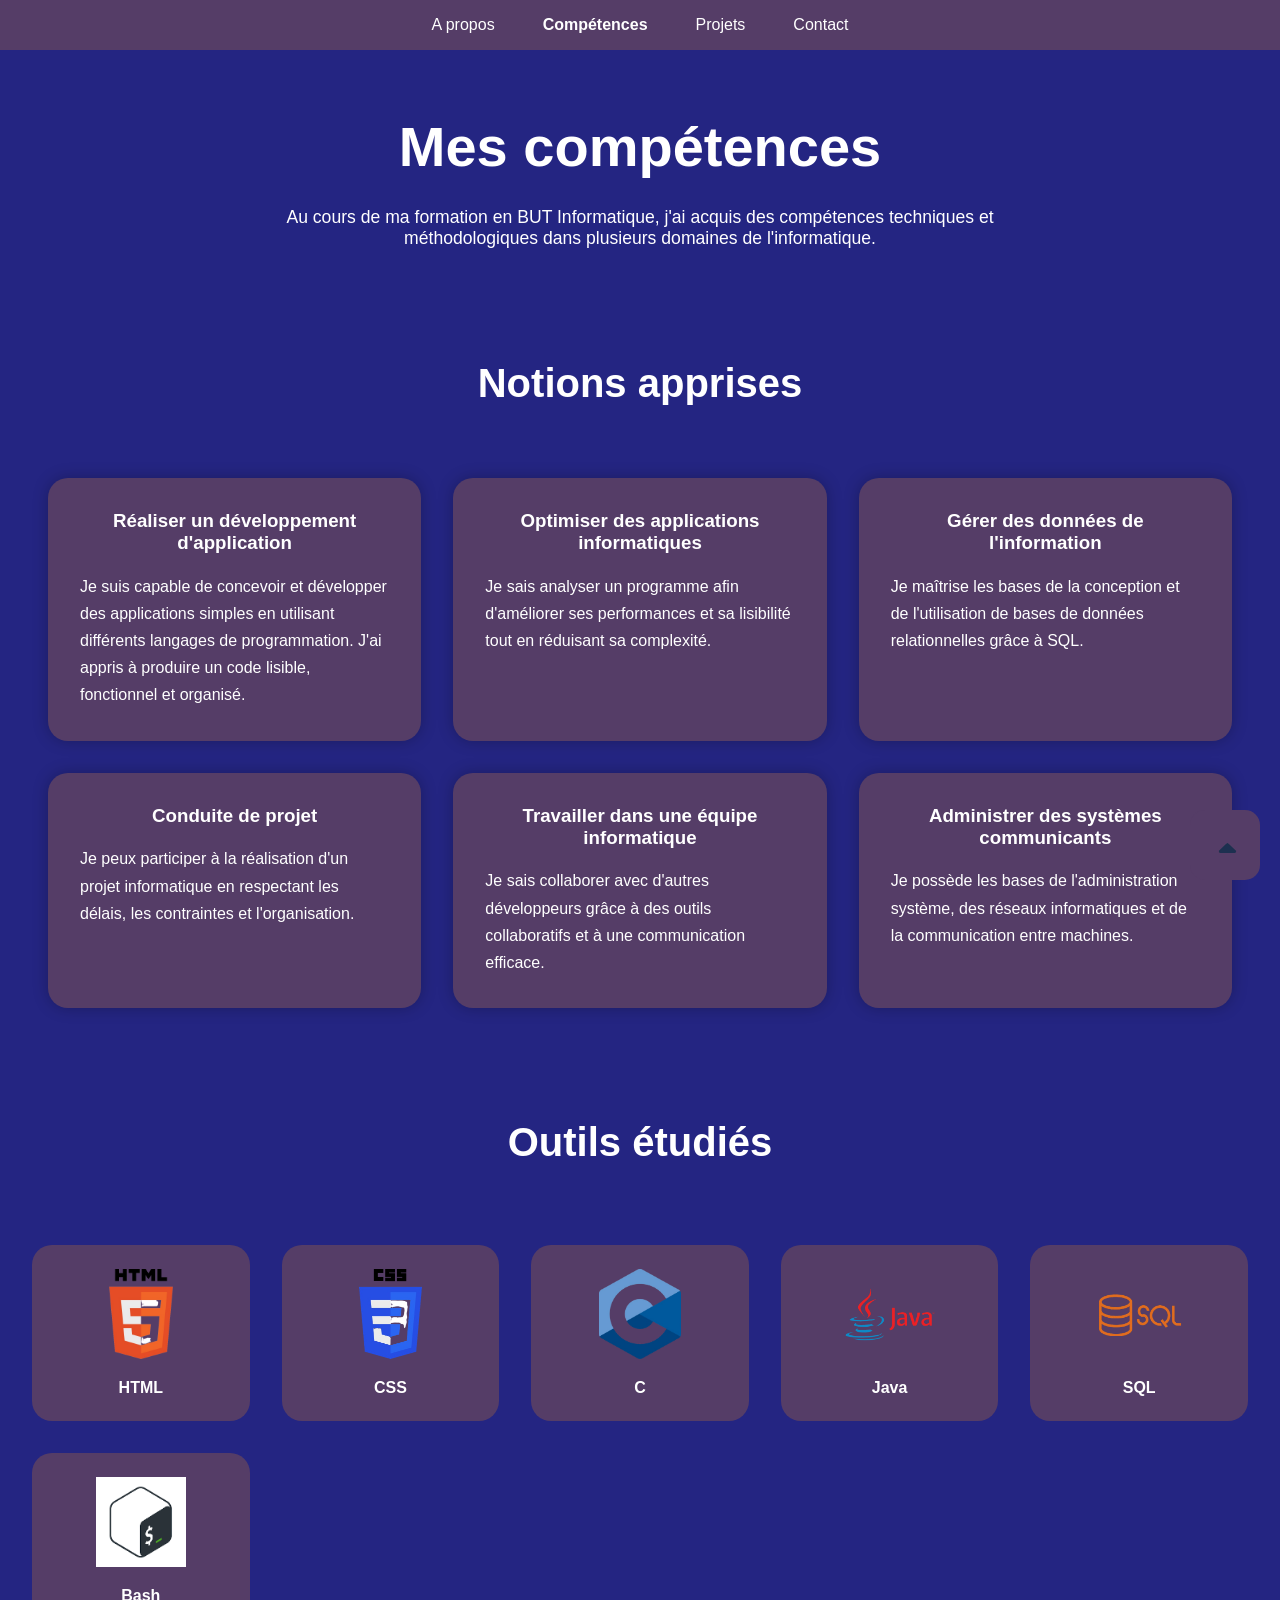
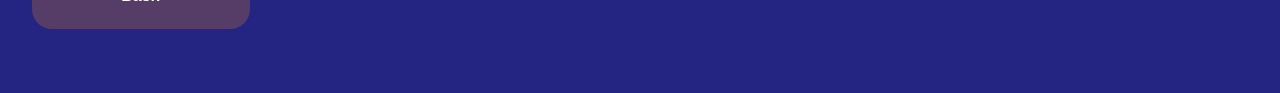
==== competences.html @ 2d70415f "Add files via upload" ====
<!DOCTYPE html>
<html lang="fr">

<head>
    <meta charset="UTF-8">
    <meta name="viewport" content="width=device-width, initial-scale=1.0">
    <title>Compétences - Maël Abiven</title>
    <link rel="stylesheet" href="competences.css">
</head>

<body id="body">

<!-- competences -->

<header>

    <aside>

        <nav class="zoom">
            <a href="index.html">
                <p>A propos</p>
            </a>
        </nav>

        <nav class="zoom">
            <a href="competences.html">
                <p><strong>Compétences</strong></p>
            </a>
        </nav>

        <nav class="zoom">
            <a href="projets.html">
                <p>Projets</p>
            </a>
        </nav>

        <nav class="zoom">
            <a href="contact.html">
                <p>Contact</p>
            </a>
        </nav>

    </aside>

</header>

<main>

    <section id="debutcompetences">

        <h1>Mes compétences</h1>

        <p class="intro">
            Au cours de ma formation en BUT Informatique, j'ai acquis des
            compétences techniques et méthodologiques dans plusieurs domaines
            de l'informatique.
        </p>

    </section>

    <section id="notion">

        <h2>Notions apprises</h2>

        <article class="competence">
            <h3>Réaliser un développement d'application</h3>

            <p>
                Je suis capable de concevoir et développer des applications simples
                en utilisant différents langages de programmation. J'ai appris à
                produire un code lisible, fonctionnel et organisé.
            </p>
        </article>

        <article class="competence">
            <h3>Optimiser des applications informatiques</h3>

            <p>
                Je sais analyser un programme afin d'améliorer ses performances
                et sa lisibilité tout en réduisant sa complexité.
            </p>
        </article>

        <article class="competence">
            <h3>Gérer des données de l'information</h3>

            <p>
                Je maîtrise les bases de la conception et de l'utilisation de
                bases de données relationnelles grâce à SQL.
            </p>
        </article>

        <article class="competence">
            <h3>Conduite de projet</h3>

            <p>
                Je peux participer à la réalisation d'un projet informatique
                en respectant les délais, les contraintes et l'organisation.
            </p>
        </article>

        <article class="competence">
            <h3>Travailler dans une équipe informatique</h3>

            <p>
                Je sais collaborer avec d'autres développeurs grâce à des outils
                collaboratifs et à une communication efficace.
            </p>
        </article>

        <article class="competence">
            <h3>Administrer des systèmes communicants</h3>

            <p>
                Je possède les bases de l'administration système, des réseaux
                informatiques et de la communication entre machines.
            </p>
        </article>

    </section>

    <section id="outils">

        <h2>Outils étudiés</h2>

        <div class="grille-outils">

            <figure>
                <img src="logo html.png" alt="HTML">
                <figcaption>HTML</figcaption>
            </figure>

            <figure>
                <img src="logo css.png" alt="CSS">
                <figcaption>CSS</figcaption>
            </figure>

            <figure>
                <img src="logo langage C.png" alt="Langage C">
                <figcaption>C</figcaption>
            </figure>

            <figure>
                <img src="logo java.png" alt="Java">
                <figcaption>Java</figcaption>
            </figure>

            <figure>
                <img src="logo sql.png" alt="SQL">
                <figcaption>SQL</figcaption>
            </figure>

            <figure>
                <img src="logo bash.png" alt="Bash">
                <figcaption>Bash</figcaption>
            </figure>

        </div>

    </section>

</main>

<footer>

    <aside>

        <nav id="retour">

            <a href="#body">
                <img src="fleche.png" alt="Retour en haut">
            </a>

        </nav>

    </aside>

</footer>

</body>

</html>
---- competences.css ----
html {
    scroll-behavior: smooth;
}

* {
    margin: 0;
    padding: 0;
    box-sizing: border-box;
}

body {
    background-color: #242582;
    color: white;
    font-family: Arial, Helvetica, sans-serif;
}

header aside {
    background-color: #553D67;
    display: flex;
    justify-content: center;
    gap: 3em;
    padding: 1em;
    position: sticky;
    top: 0;
    z-index: 100;
}

header aside a {
    text-decoration: none;
    color: white;
}

.zoom {
    transition: transform 0.3s ease;
}

.zoom:hover {
    transform: scale(1.15);
}

#debutcompetences{
    text-align:center;
    padding:4em 2em;
}

#debutcompetences h1{
    font-size:3.5rem;
    margin-bottom:0.5em;
}

.intro{
    max-width:800px;
    margin:auto;
    font-size:1.1rem;
}

/* ----- COMPETENCES ----- */

#notion{
    display:grid;
    grid-template-columns:repeat(auto-fit,minmax(300px,1fr));
    gap:2em;
    padding:3em;
}

#notion h2{
    grid-column:1/-1;
    text-align:center;
    font-size:2.5rem;
    margin-bottom:1em;
}

.competence{
    background-color:#553D67;
    padding:2em;
    border-radius:20px;
    transition:all 0.3s ease;
    box-shadow:0 0 15px rgba(0,0,0,0.25);
}

.competence:hover{
    transform:translateY(-10px);
    box-shadow:0 10px 25px rgba(0,0,0,0.4);
}

.competence h3{
    margin-bottom:1em;
    text-align:center;
}

.competence p{
    line-height:1.7;
}

/* ----- OUTILS ----- */

#outils{
    padding:4em 2em;
}

#outils h2{
    text-align:center;
    margin-bottom:2em;
    font-size:2.5rem;
}

.grille-outils{
    display:grid;
    grid-template-columns:repeat(auto-fit,minmax(180px,1fr));
    gap:2em;
}

.grille-outils figure{
    background-color:#553D67;
    border-radius:20px;
    padding:1.5em;
    text-align:center;
    transition:all 0.3s ease;
}

.grille-outils figure:hover{
    transform:scale(1.08);
}

.grille-outils img{
    width:90px;
    height:90px;
    object-fit:contain;
    margin:auto;
}

.grille-outils figcaption{
    margin-top:1em;
    font-weight:bold;
}

#retour {
    position: fixed;
    right: 20px;
    bottom: 20px;
    width: 70px;
    height: 70px;
    background-color: #553D67;
    border-radius: 15px;
    transition: transform 0.3s ease;
}

#retour:hover {
    transform: scale(1.1);
}

#retour img {
    width: 100%;
    height: 100%;
    object-fit: contain;
    padding: 10px;
}

/* ----- RESPONSIVE ----- */

@media (max-width:640px){

    #debutcompetences h1{
        font-size:2.3rem;
    }

    #notion{
        padding:1.5em;
    }

    #outils{
        padding:2em 1em;
    }

}
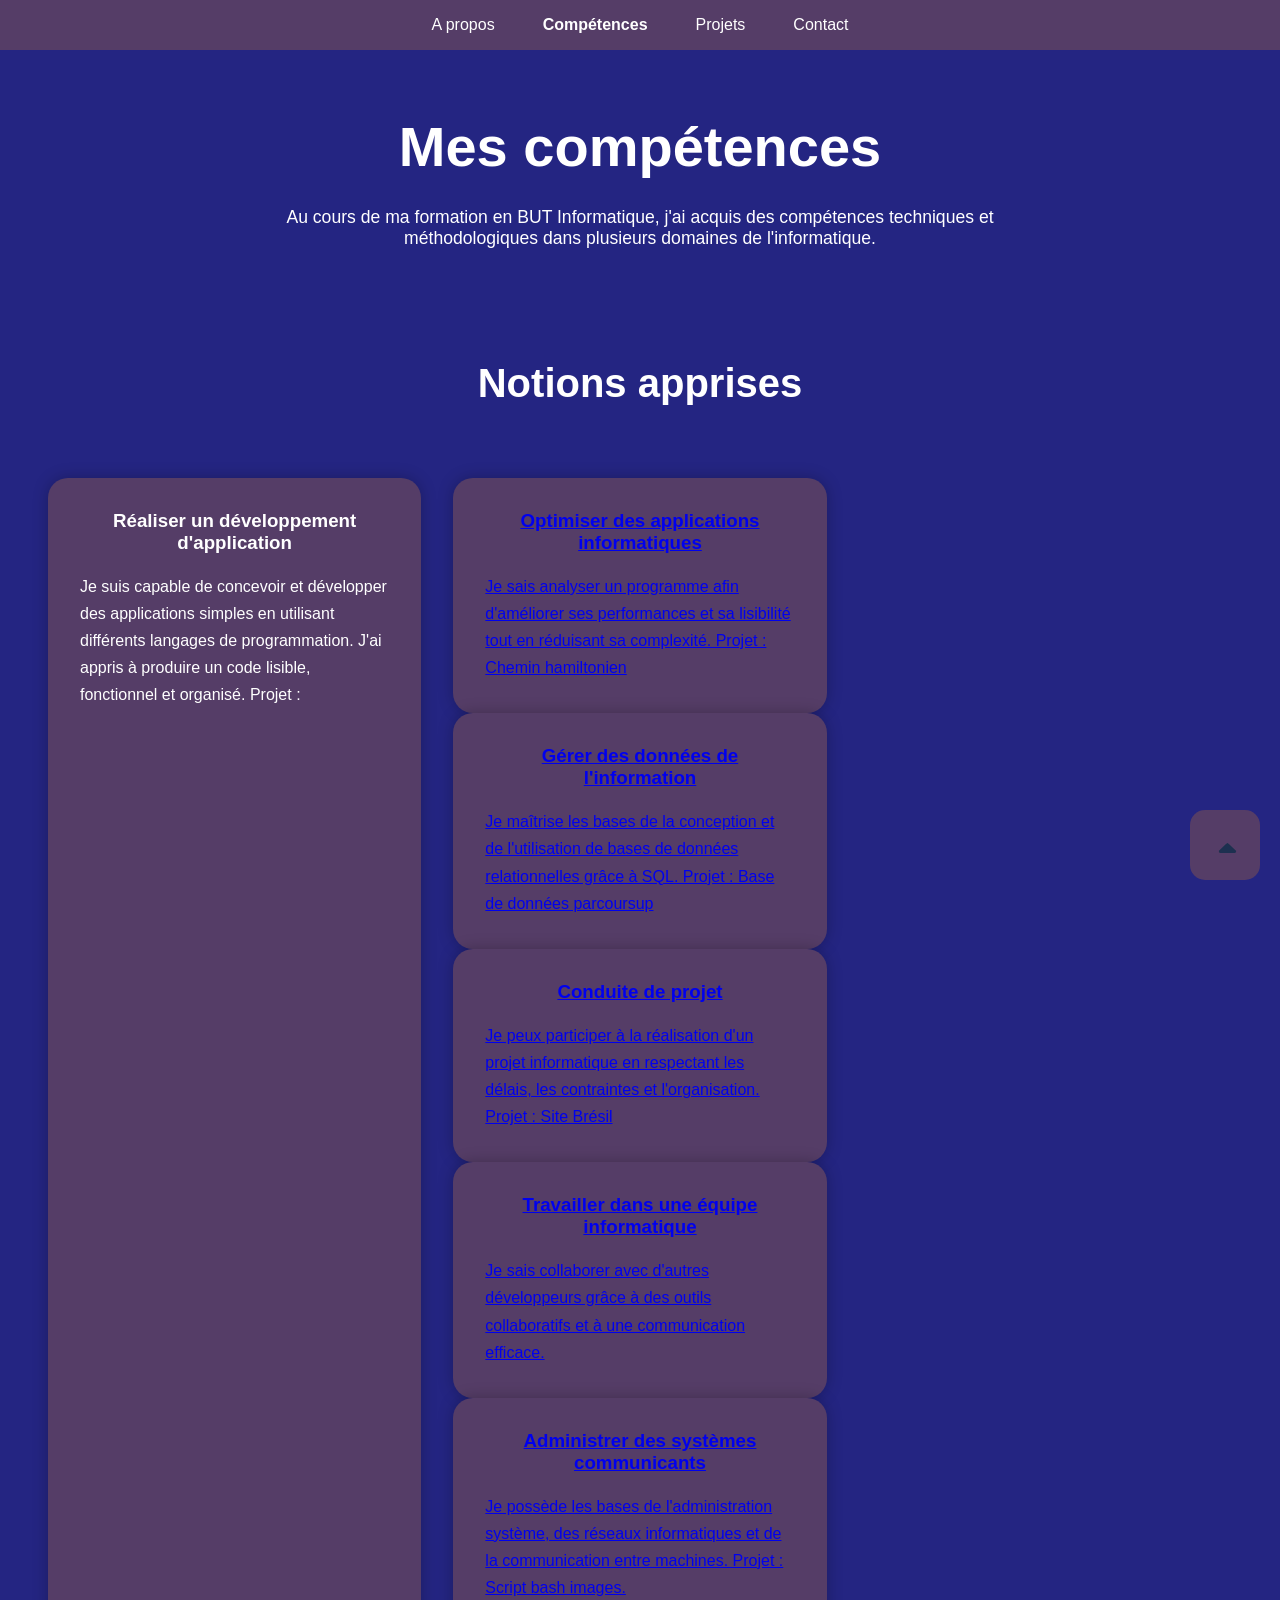
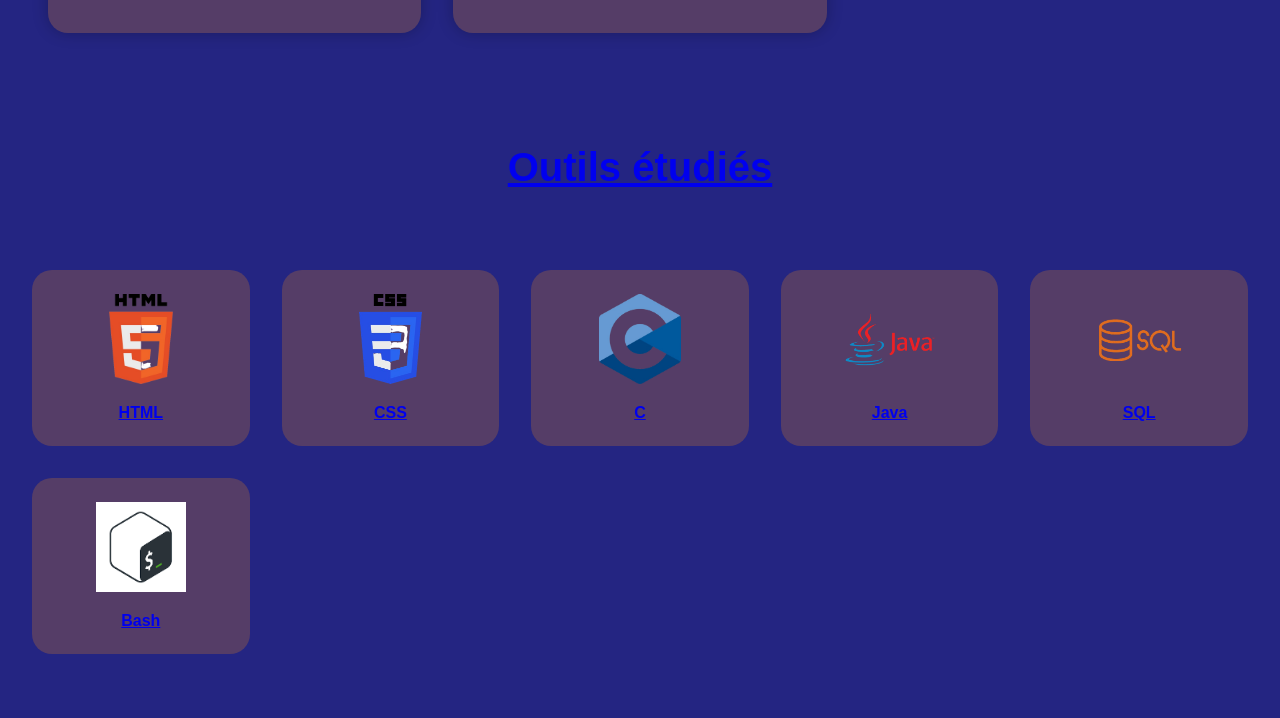
==== commit 7c98ff12: "Update competences.html" ====
--- a/competences.html
+++ b/competences.html
@@ -69,6 +69,7 @@
                 Je suis capable de concevoir et développer des applications simples
                 en utilisant différents langages de programmation. J'ai appris à
                 produire un code lisible, fonctionnel et organisé.
+                Projet : <a href=Sokoban
             </p>
         </article>
 
@@ -78,6 +79,7 @@
             <p>
                 Je sais analyser un programme afin d'améliorer ses performances
                 et sa lisibilité tout en réduisant sa complexité.
+                Projet : Chemin hamiltonien
             </p>
         </article>
 
@@ -87,6 +89,7 @@
             <p>
                 Je maîtrise les bases de la conception et de l'utilisation de
                 bases de données relationnelles grâce à SQL.
+                Projet : Base de données parcoursup
             </p>
         </article>
 
@@ -96,6 +99,7 @@
             <p>
                 Je peux participer à la réalisation d'un projet informatique
                 en respectant les délais, les contraintes et l'organisation.
+                Projet : Site Brésil
             </p>
         </article>
 
@@ -114,6 +118,7 @@
             <p>
                 Je possède les bases de l'administration système, des réseaux
                 informatiques et de la communication entre machines.
+                Projet : Script bash images.
             </p>
         </article>
 
@@ -179,4 +184,4 @@
 
 </body>
 
-</html>+</html>
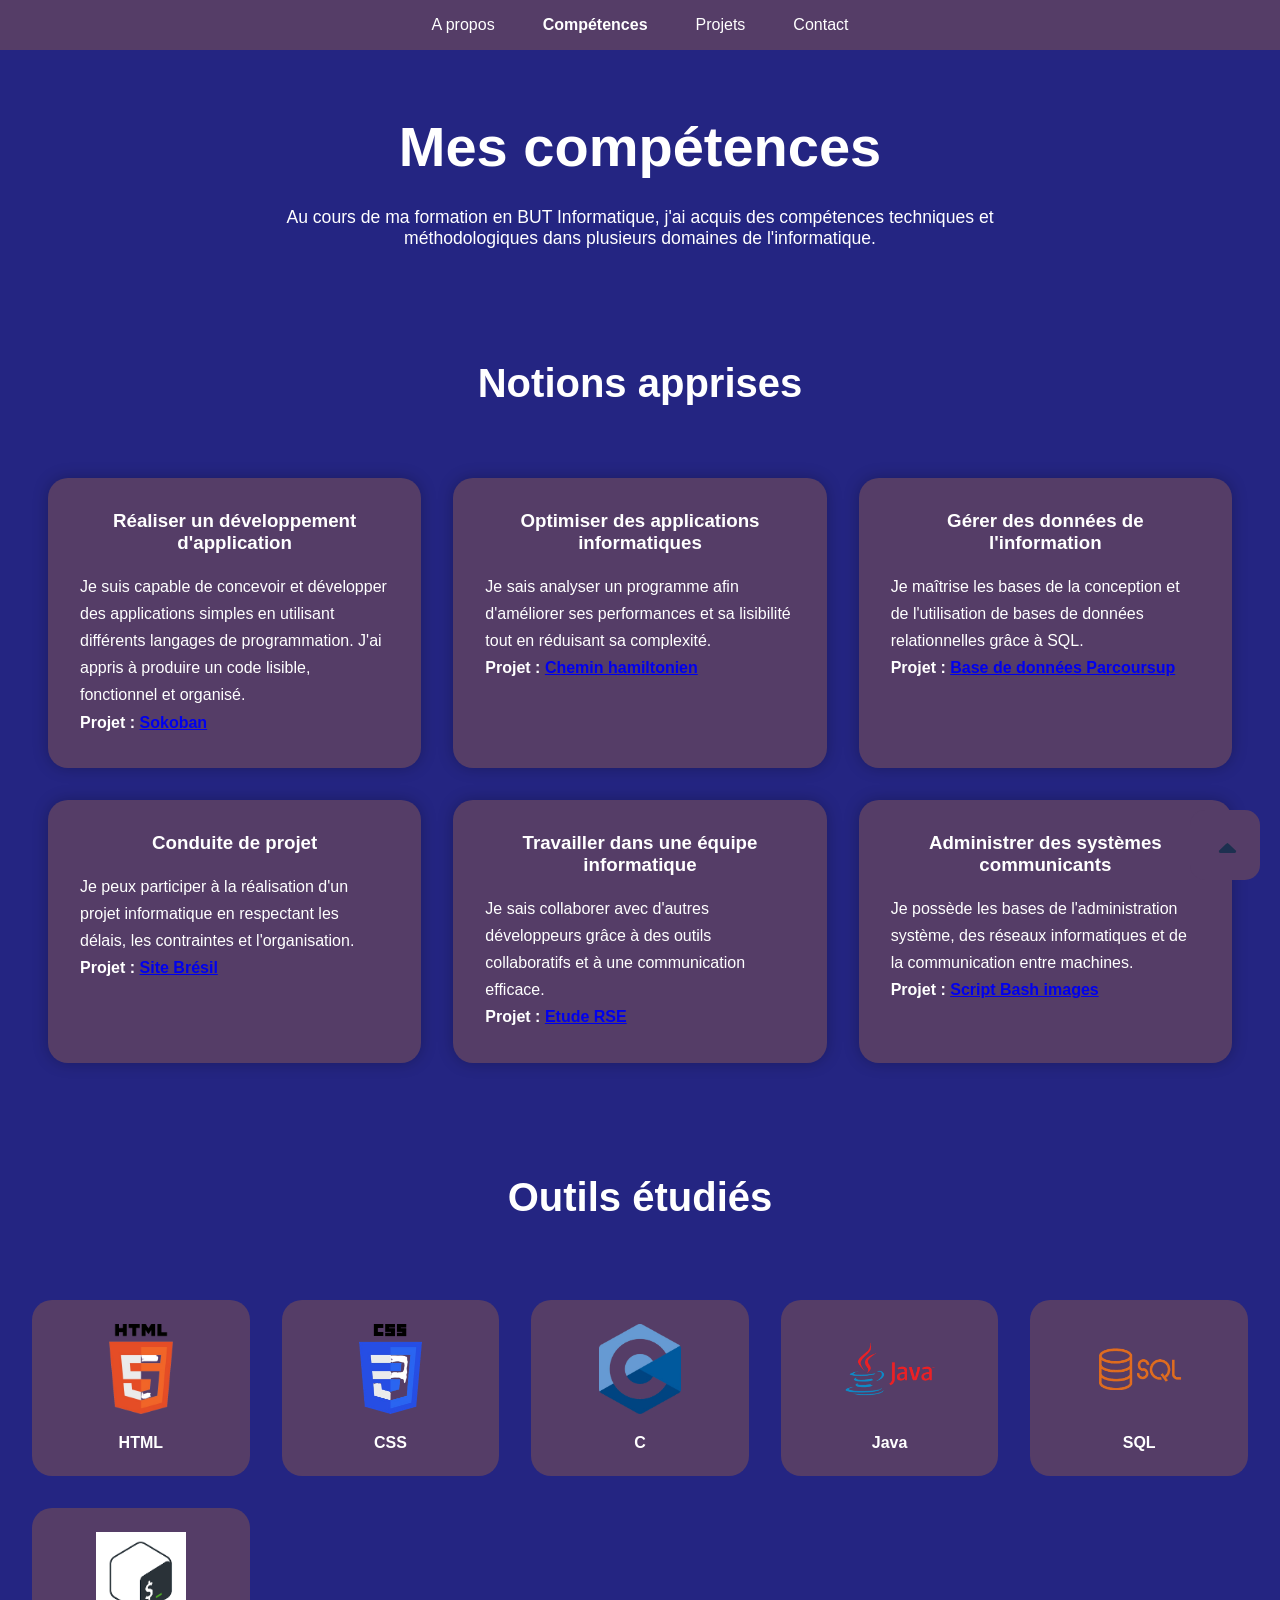
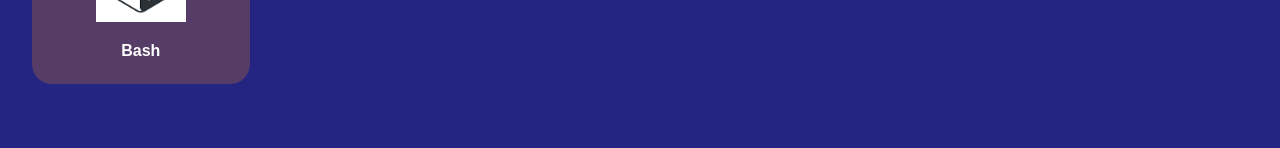
==== commit 85092f34: "Update competences.html" ====
--- a/competences.html
+++ b/competences.html
@@ -69,7 +69,7 @@
                 Je suis capable de concevoir et développer des applications simples
                 en utilisant différents langages de programmation. J'ai appris à
                 produire un code lisible, fonctionnel et organisé.
-                Projet : <a href=Sokoban
+                <br><strong>Projet : <a href="projets.html">Sokoban</a></strong>
             </p>
         </article>
 
@@ -79,7 +79,7 @@
             <p>
                 Je sais analyser un programme afin d'améliorer ses performances
                 et sa lisibilité tout en réduisant sa complexité.
-                Projet : Chemin hamiltonien
+                <br><strong>Projet : <a href="projets.html">Chemin hamiltonien</a></strong>
             </p>
         </article>
 
@@ -89,7 +89,7 @@
             <p>
                 Je maîtrise les bases de la conception et de l'utilisation de
                 bases de données relationnelles grâce à SQL.
-                Projet : Base de données parcoursup
+                <br><strong>Projet : <a href="projets.html">Base de données Parcoursup</a></strong>
             </p>
         </article>
 
@@ -99,7 +99,7 @@
             <p>
                 Je peux participer à la réalisation d'un projet informatique
                 en respectant les délais, les contraintes et l'organisation.
-                Projet : Site Brésil
+                <br><strong>Projet : <a href="projets.html">Site Brésil</a></strong>
             </p>
         </article>
 
@@ -109,6 +109,7 @@
             <p>
                 Je sais collaborer avec d'autres développeurs grâce à des outils
                 collaboratifs et à une communication efficace.
+                <br><strong>Projet : <a href="projets.html">Etude RSE</a></strong>
             </p>
         </article>
 
@@ -118,7 +119,7 @@
             <p>
                 Je possède les bases de l'administration système, des réseaux
                 informatiques et de la communication entre machines.
-                Projet : Script bash images.
+                <br><strong>Projet : <a href="projets.html">Script Bash images</a></strong>
             </p>
         </article>
 
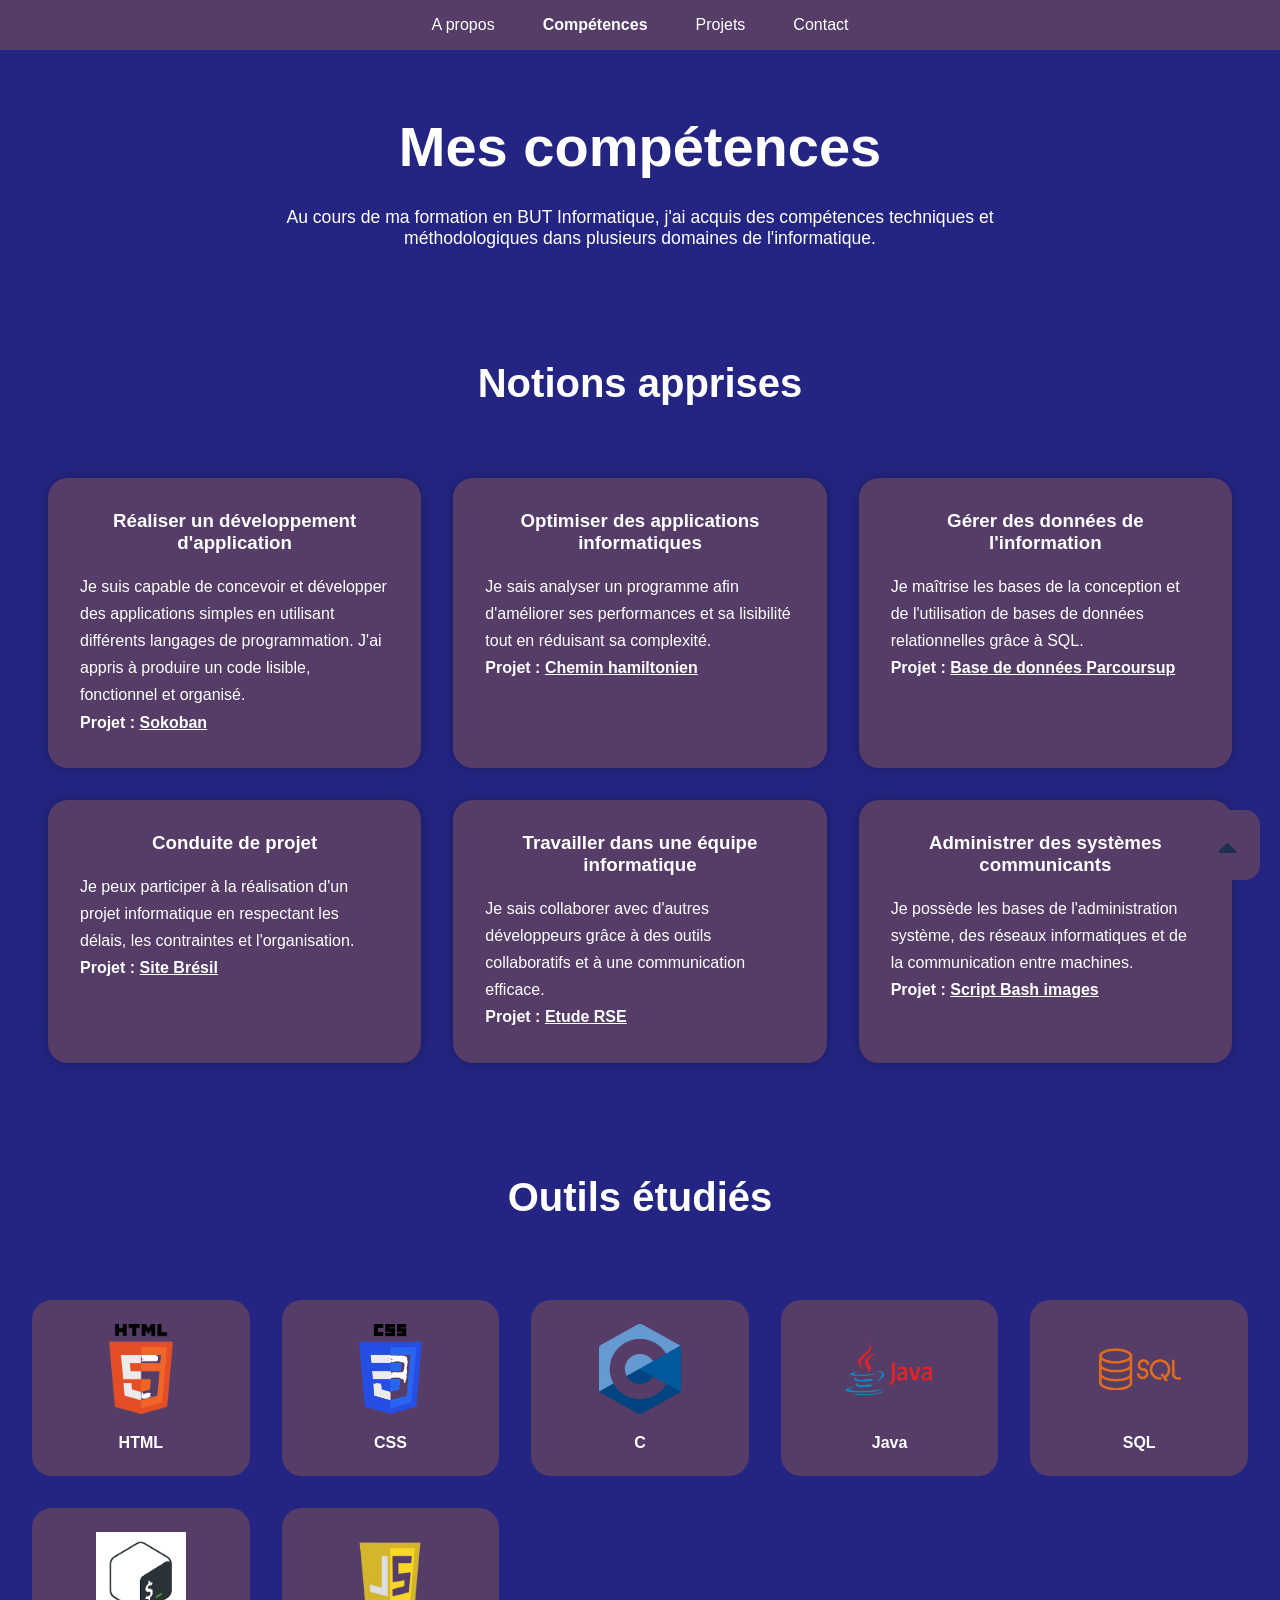
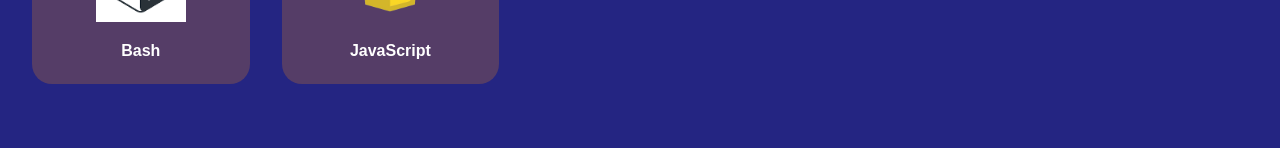
==== commit 0f1c3de2: "Update competences.html" ====
--- a/competences.html
+++ b/competences.html
@@ -161,6 +161,11 @@
                 <figcaption>Bash</figcaption>
             </figure>
 
+            <figure>
+                <img src="logo_javascript.png" alt="Bash">
+                <figcaption>JavaScript</figcaption>
+            </figure>
+
         </div>
 
     </section>
--- a/competences.css
+++ b/competences.css
@@ -92,6 +92,10 @@
     line-height:1.7;
 }
 
+.competence p > strong > a{
+ color:white;
+}
+
 /* ----- OUTILS ----- */
 
 #outils{
@@ -172,4 +176,4 @@
         padding:2em 1em;
     }
 
-}+}
